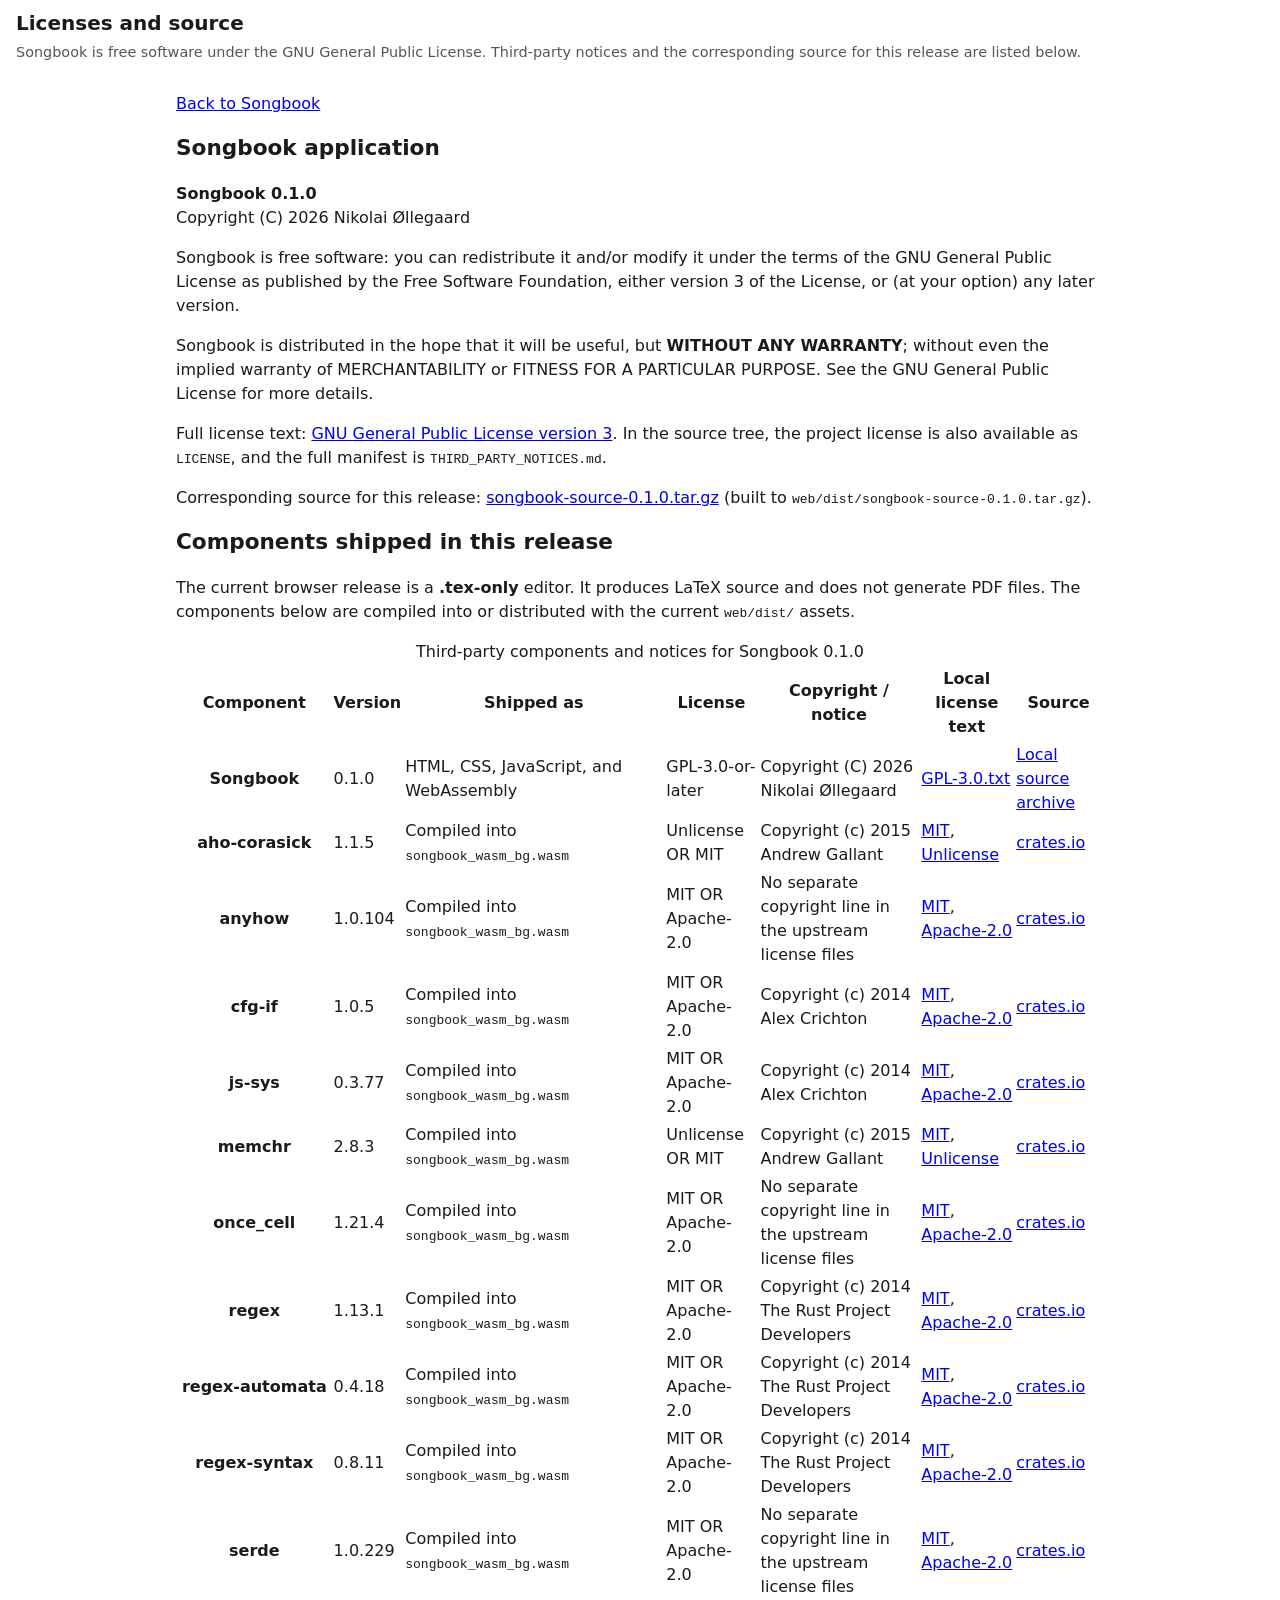
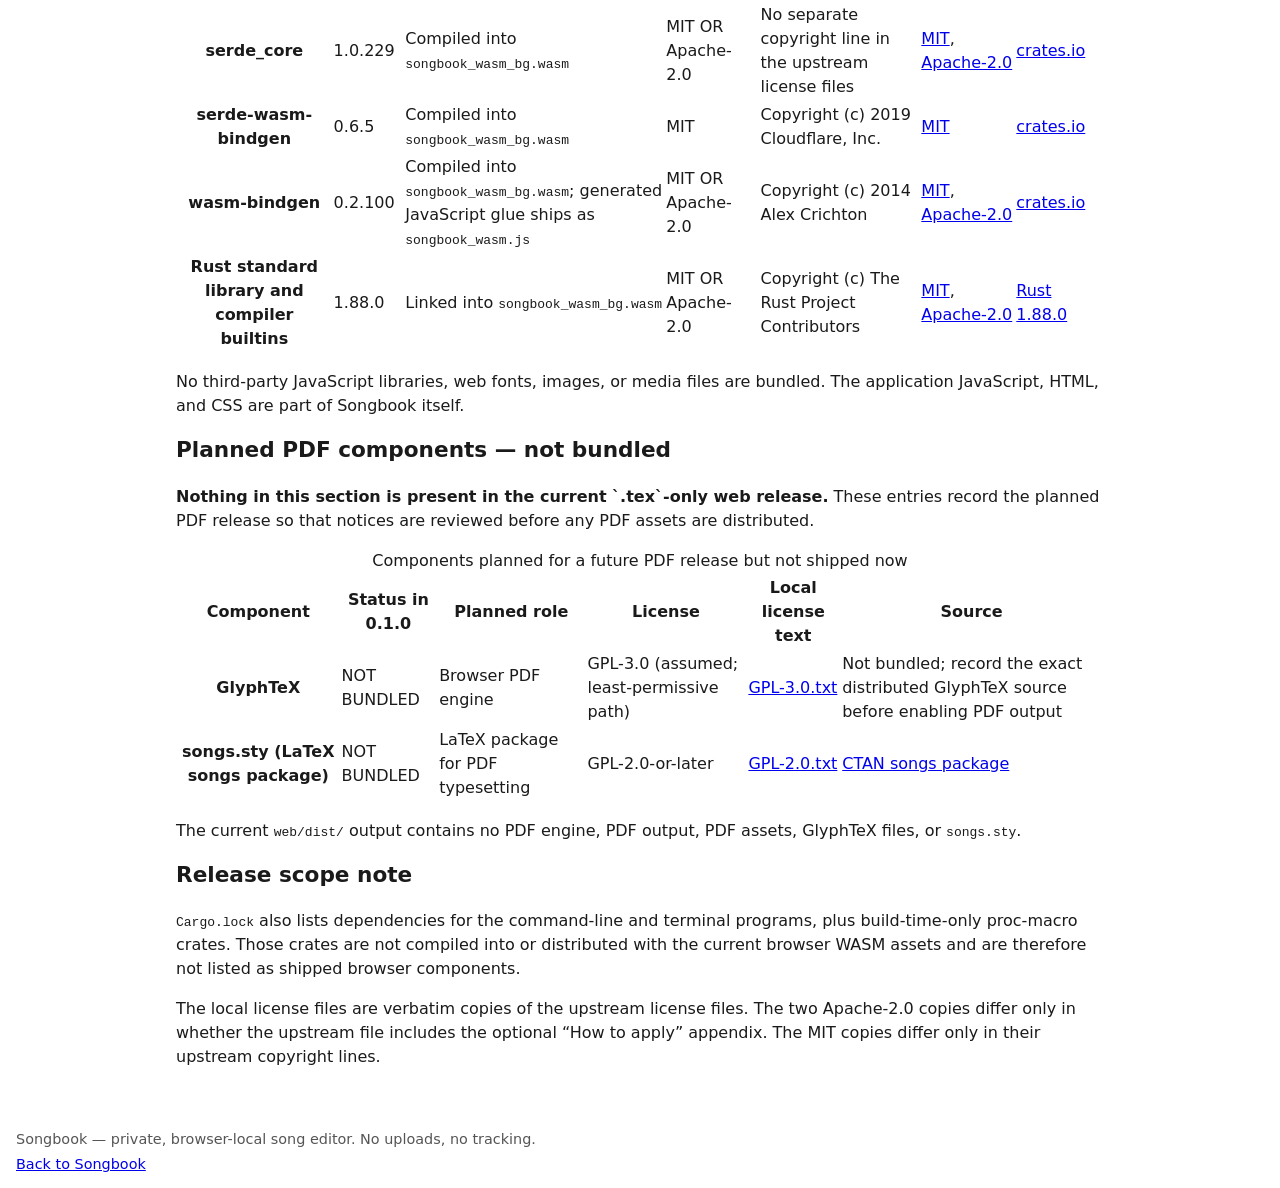
==== web/licenses.html @ e3462662 "legal: add GPL license and browser notices" ====
<!doctype html>
<html lang="en">
<head>
  <meta charset="utf-8">
  <meta name="viewport" content="width=device-width, initial-scale=1">
  <meta http-equiv="Content-Security-Policy"
        content="default-src 'none'; script-src 'self' 'wasm-unsafe-eval'; style-src 'self'; connect-src 'self'; img-src 'self' data:; font-src 'self'; base-uri 'none'; form-action 'none'; object-src 'none'; frame-src 'none'; require-trusted-types-for 'script'">
  <meta name="description" content="Licenses, third-party notices, and corresponding source for Songbook.">
  <link rel="icon" href="data:,">
  <title>Songbook — Licenses and source</title>
  <link rel="stylesheet" href="styles.css">
</head>
<body>
  <a class="skip-link" href="#main">Skip to main content</a>
  <header>
    <h1>Licenses and source</h1>
    <p class="privacy-note">Songbook is free software under the GNU General
      Public License. Third-party notices and the corresponding source for this
      release are listed below.</p>
  </header>
  <main id="main">
    <p><a href="index.html">Back to Songbook</a></p>

    <section aria-labelledby="app-license">
      <h2 id="app-license">Songbook application</h2>
      <p><strong>Songbook 0.1.0</strong><br>
        Copyright (C) 2026 Nikolai Øllegaard</p>
      <p>Songbook is free software: you can redistribute it and/or modify it
        under the terms of the GNU General Public License as published by the
        Free Software Foundation, either version 3 of the License, or (at your
        option) any later version.</p>
      <p>Songbook is distributed in the hope that it will be useful, but
        <strong>WITHOUT ANY WARRANTY</strong>; without even the implied warranty
        of MERCHANTABILITY or FITNESS FOR A PARTICULAR PURPOSE. See the GNU
        General Public License for more details.</p>
      <p>Full license text:
        <a href="licenses/GPL-3.0.txt">GNU General Public License version 3</a>.
        In the source tree, the project license is also available as
        <code>LICENSE</code>, and the full manifest is
        <code>THIRD_PARTY_NOTICES.md</code>.</p>
      <p>Corresponding source for this release:
        <a href="songbook-source-0.1.0.tar.gz">songbook-source-0.1.0.tar.gz</a>
        (built to <code>web/dist/songbook-source-0.1.0.tar.gz</code>).</p>
    </section>

    <section aria-labelledby="shipped-components">
      <h2 id="shipped-components">Components shipped in this release</h2>
      <p>The current browser release is a <strong>.tex-only</strong> editor. It
        produces LaTeX source and does not generate PDF files. The components
        below are compiled into or distributed with the current
        <code>web/dist/</code> assets.</p>
      <table>
        <caption>Third-party components and notices for Songbook 0.1.0</caption>
        <thead>
          <tr>
            <th scope="col">Component</th>
            <th scope="col">Version</th>
            <th scope="col">Shipped as</th>
            <th scope="col">License</th>
            <th scope="col">Copyright / notice</th>
            <th scope="col">Local license text</th>
            <th scope="col">Source</th>
          </tr>
        </thead>
        <tbody>
          <tr>
            <th scope="row">Songbook</th>
            <td>0.1.0</td>
            <td>HTML, CSS, JavaScript, and WebAssembly</td>
            <td>GPL-3.0-or-later</td>
            <td>Copyright (C) 2026 Nikolai Øllegaard</td>
            <td><a href="licenses/GPL-3.0.txt">GPL-3.0.txt</a></td>
            <td><a href="songbook-source-0.1.0.tar.gz">Local source archive</a></td>
          </tr>
          <tr>
            <th scope="row">aho-corasick</th>
            <td>1.1.5</td>
            <td>Compiled into <code>songbook_wasm_bg.wasm</code></td>
            <td>Unlicense OR MIT</td>
            <td>Copyright (c) 2015 Andrew Gallant</td>
            <td><a href="licenses/MIT-aho-corasick-memchr.txt">MIT</a>,
              <a href="licenses/Unlicense.txt">Unlicense</a></td>
            <td><a href="https://crates.io/crates/aho-corasick/1.1.5">crates.io</a></td>
          </tr>
          <tr>
            <th scope="row">anyhow</th>
            <td>1.0.104</td>
            <td>Compiled into <code>songbook_wasm_bg.wasm</code></td>
            <td>MIT OR Apache-2.0</td>
            <td>No separate copyright line in the upstream license files</td>
            <td><a href="licenses/MIT-anyhow-once_cell-serde.txt">MIT</a>,
              <a href="licenses/Apache-2.0-no-appendix.txt">Apache-2.0</a></td>
            <td><a href="https://crates.io/crates/anyhow/1.0.104">crates.io</a></td>
          </tr>
          <tr>
            <th scope="row">cfg-if</th>
            <td>1.0.5</td>
            <td>Compiled into <code>songbook_wasm_bg.wasm</code></td>
            <td>MIT OR Apache-2.0</td>
            <td>Copyright (c) 2014 Alex Crichton</td>
            <td><a href="licenses/MIT-cfg-if-js-sys-wasm-bindgen.txt">MIT</a>,
              <a href="licenses/Apache-2.0.txt">Apache-2.0</a></td>
            <td><a href="https://crates.io/crates/cfg-if/1.0.5">crates.io</a></td>
          </tr>
          <tr>
            <th scope="row">js-sys</th>
            <td>0.3.77</td>
            <td>Compiled into <code>songbook_wasm_bg.wasm</code></td>
            <td>MIT OR Apache-2.0</td>
            <td>Copyright (c) 2014 Alex Crichton</td>
            <td><a href="licenses/MIT-cfg-if-js-sys-wasm-bindgen.txt">MIT</a>,
              <a href="licenses/Apache-2.0.txt">Apache-2.0</a></td>
            <td><a href="https://crates.io/crates/js-sys/0.3.77">crates.io</a></td>
          </tr>
          <tr>
            <th scope="row">memchr</th>
            <td>2.8.3</td>
            <td>Compiled into <code>songbook_wasm_bg.wasm</code></td>
            <td>Unlicense OR MIT</td>
            <td>Copyright (c) 2015 Andrew Gallant</td>
            <td><a href="licenses/MIT-aho-corasick-memchr.txt">MIT</a>,
              <a href="licenses/Unlicense.txt">Unlicense</a></td>
            <td><a href="https://crates.io/crates/memchr/2.8.3">crates.io</a></td>
          </tr>
          <tr>
            <th scope="row">once_cell</th>
            <td>1.21.4</td>
            <td>Compiled into <code>songbook_wasm_bg.wasm</code></td>
            <td>MIT OR Apache-2.0</td>
            <td>No separate copyright line in the upstream license files</td>
            <td><a href="licenses/MIT-anyhow-once_cell-serde.txt">MIT</a>,
              <a href="licenses/Apache-2.0.txt">Apache-2.0</a></td>
            <td><a href="https://crates.io/crates/once_cell/1.21.4">crates.io</a></td>
          </tr>
          <tr>
            <th scope="row">regex</th>
            <td>1.13.1</td>
            <td>Compiled into <code>songbook_wasm_bg.wasm</code></td>
            <td>MIT OR Apache-2.0</td>
            <td>Copyright (c) 2014 The Rust Project Developers</td>
            <td><a href="licenses/MIT-regex.txt">MIT</a>,
              <a href="licenses/Apache-2.0.txt">Apache-2.0</a></td>
            <td><a href="https://crates.io/crates/regex/1.13.1">crates.io</a></td>
          </tr>
          <tr>
            <th scope="row">regex-automata</th>
            <td>0.4.18</td>
            <td>Compiled into <code>songbook_wasm_bg.wasm</code></td>
            <td>MIT OR Apache-2.0</td>
            <td>Copyright (c) 2014 The Rust Project Developers</td>
            <td><a href="licenses/MIT-regex.txt">MIT</a>,
              <a href="licenses/Apache-2.0.txt">Apache-2.0</a></td>
            <td><a href="https://crates.io/crates/regex-automata/0.4.18">crates.io</a></td>
          </tr>
          <tr>
            <th scope="row">regex-syntax</th>
            <td>0.8.11</td>
            <td>Compiled into <code>songbook_wasm_bg.wasm</code></td>
            <td>MIT OR Apache-2.0</td>
            <td>Copyright (c) 2014 The Rust Project Developers</td>
            <td><a href="licenses/MIT-regex.txt">MIT</a>,
              <a href="licenses/Apache-2.0.txt">Apache-2.0</a></td>
            <td><a href="https://crates.io/crates/regex-syntax/0.8.11">crates.io</a></td>
          </tr>
          <tr>
            <th scope="row">serde</th>
            <td>1.0.229</td>
            <td>Compiled into <code>songbook_wasm_bg.wasm</code></td>
            <td>MIT OR Apache-2.0</td>
            <td>No separate copyright line in the upstream license files</td>
            <td><a href="licenses/MIT-anyhow-once_cell-serde.txt">MIT</a>,
              <a href="licenses/Apache-2.0-no-appendix.txt">Apache-2.0</a></td>
            <td><a href="https://crates.io/crates/serde/1.0.229">crates.io</a></td>
          </tr>
          <tr>
            <th scope="row">serde_core</th>
            <td>1.0.229</td>
            <td>Compiled into <code>songbook_wasm_bg.wasm</code></td>
            <td>MIT OR Apache-2.0</td>
            <td>No separate copyright line in the upstream license files</td>
            <td><a href="licenses/MIT-anyhow-once_cell-serde.txt">MIT</a>,
              <a href="licenses/Apache-2.0-no-appendix.txt">Apache-2.0</a></td>
            <td><a href="https://crates.io/crates/serde_core/1.0.229">crates.io</a></td>
          </tr>
          <tr>
            <th scope="row">serde-wasm-bindgen</th>
            <td>0.6.5</td>
            <td>Compiled into <code>songbook_wasm_bg.wasm</code></td>
            <td>MIT</td>
            <td>Copyright (c) 2019 Cloudflare, Inc.</td>
            <td><a href="licenses/MIT-serde-wasm-bindgen.txt">MIT</a></td>
            <td><a href="https://crates.io/crates/serde-wasm-bindgen/0.6.5">crates.io</a></td>
          </tr>
          <tr>
            <th scope="row">wasm-bindgen</th>
            <td>0.2.100</td>
            <td>Compiled into <code>songbook_wasm_bg.wasm</code>; generated
              JavaScript glue ships as <code>songbook_wasm.js</code></td>
            <td>MIT OR Apache-2.0</td>
            <td>Copyright (c) 2014 Alex Crichton</td>
            <td><a href="licenses/MIT-cfg-if-js-sys-wasm-bindgen.txt">MIT</a>,
              <a href="licenses/Apache-2.0.txt">Apache-2.0</a></td>
            <td><a href="https://crates.io/crates/wasm-bindgen/0.2.100">crates.io</a></td>
          </tr>
          <tr>
            <th scope="row">Rust standard library and compiler builtins</th>
            <td>1.88.0</td>
            <td>Linked into <code>songbook_wasm_bg.wasm</code></td>
            <td>MIT OR Apache-2.0</td>
            <td>Copyright (c) The Rust Project Contributors</td>
            <td><a href="licenses/Rust-MIT.txt">MIT</a>,
              <a href="licenses/Rust-Apache-2.0.txt">Apache-2.0</a></td>
            <td><a href="https://github.com/rust-lang/rust/tree/1.88.0">Rust 1.88.0</a></td>
          </tr>
        </tbody>
      </table>
      <p>No third-party JavaScript libraries, web fonts, images, or media files
        are bundled. The application JavaScript, HTML, and CSS are part of
        Songbook itself.</p>
    </section>

    <section aria-labelledby="planned-components">
      <h2 id="planned-components">Planned PDF components — not bundled</h2>
      <p><strong>Nothing in this section is present in the current `.tex`-only
        web release.</strong> These entries record the planned PDF release so
        that notices are reviewed before any PDF assets are distributed.</p>
      <table>
        <caption>Components planned for a future PDF release but not shipped now</caption>
        <thead>
          <tr>
            <th scope="col">Component</th>
            <th scope="col">Status in 0.1.0</th>
            <th scope="col">Planned role</th>
            <th scope="col">License</th>
            <th scope="col">Local license text</th>
            <th scope="col">Source</th>
          </tr>
        </thead>
        <tbody>
          <tr>
            <th scope="row">GlyphTeX</th>
            <td>NOT BUNDLED</td>
            <td>Browser PDF engine</td>
            <td>GPL-3.0 (assumed; least-permissive path)</td>
            <td><a href="licenses/GPL-3.0.txt">GPL-3.0.txt</a></td>
            <td>Not bundled; record the exact distributed GlyphTeX source before
              enabling PDF output</td>
          </tr>
          <tr>
            <th scope="row">songs.sty (LaTeX songs package)</th>
            <td>NOT BUNDLED</td>
            <td>LaTeX package for PDF typesetting</td>
            <td>GPL-2.0-or-later</td>
            <td><a href="licenses/GPL-2.0.txt">GPL-2.0.txt</a></td>
            <td><a href="https://ctan.org/pkg/songs">CTAN songs package</a></td>
          </tr>
        </tbody>
      </table>
      <p>The current <code>web/dist/</code> output contains no PDF engine, PDF
        output, PDF assets, GlyphTeX files, or <code>songs.sty</code>.</p>
    </section>

    <section aria-labelledby="release-scope">
      <h2 id="release-scope">Release scope note</h2>
      <p><code>Cargo.lock</code> also lists dependencies for the command-line and
        terminal programs, plus build-time-only proc-macro crates. Those crates
        are not compiled into or distributed with the current browser WASM
        assets and are therefore not listed as shipped browser components.</p>
      <p>The local license files are verbatim copies of the upstream license
        files. The two Apache-2.0 copies differ only in whether the upstream
        file includes the optional “How to apply” appendix. The MIT copies
        differ only in their upstream copyright lines.</p>
    </section>
  </main>
  <footer>
    <p>Songbook — private, browser-local song editor. No uploads, no tracking.</p>
    <p><a href="index.html">Back to Songbook</a></p>
  </footer>
</body>
</html>
---- web/styles.css ----
:root {
  --bg: #ffffff;
  --fg: #1a1a1a;
  --muted: #555555;
  --accent: #0b5fff;
  --accent-contrast: #ffffff;
  --border: #6a6a6a;
  --focus: #b300b3;
  --pending-bg: #fff3d6;
  --flagged-bg: #ffe2e2;
  --edited-bg: #e8f0ff;
  --preamble-fg: #555555;
  --mono: ui-monospace, "Cascadia Mono", "Segoe UI Mono", "JetBrains Mono",
    Menlo, Consolas, "DejaVu Sans Mono", monospace;
  --sans: system-ui, "Segoe UI", Roboto, "Helvetica Neue", Arial, sans-serif;
}

@media (prefers-color-scheme: dark) {
  :root {
    --bg: #16181d;
    --fg: #ececec;
    --muted: #b0b0b0;
    --accent: #8ab4ff;
    --accent-contrast: #10131a;
    --border: #8a8a8a;
    --focus: #ffb000;
    --pending-bg: #3a3320;
    --flagged-bg: #402028;
    --edited-bg: #1d2b45;
    --preamble-fg: #b0b0b0;
  }
}

@media (prefers-reduced-motion: reduce) {
  * { scroll-behavior: auto !important; transition: none !important; }
}

* { box-sizing: border-box; }

html, body {
  margin: 0;
  padding: 0;
  background: var(--bg);
  color: var(--fg);
  font-family: var(--sans);
  line-height: 1.5;
}

header, footer {
  padding: 0.5rem 1rem;
}

h1 { font-size: 1.25rem; margin: 0; }
h2 { font-size: 1.35rem; margin-top: 0; }
h3 { font-size: 1rem; margin: 0.75rem 0 0.25rem; }

main {
  max-width: 60rem;
  margin: 0 auto;
  padding: 0 1rem 2rem;
}

.skip-link {
  position: absolute;
  left: -9999px;
  top: 0;
  background: var(--accent);
  color: var(--accent-contrast);
  padding: 0.5rem 1rem;
  z-index: 10;
}
.skip-link:focus { left: 0; }

.privacy-note, footer p {
  color: var(--muted);
  font-size: 0.9rem;
  margin: 0.25rem 0;
}

.screen[hidden] { display: none; }

button, .button-like {
  font: inherit;
  padding: 0.4rem 0.85rem;
  border: 2px solid var(--border);
  border-radius: 4px;
  background: var(--bg);
  color: var(--fg);
  cursor: pointer;
}

button.primary {
  background: var(--accent);
  color: var(--accent-contrast);
  border-color: var(--accent);
  font-weight: 600;
}

button:focus-visible, [role="button"]:focus-visible, a:focus-visible,
input:focus-visible, [tabindex]:focus-visible {
  outline: 3px solid var(--focus);
  outline-offset: 2px;
}

.actions {
  display: flex;
  flex-wrap: wrap;
  gap: 0.5rem;
  margin: 0.75rem 0;
  align-items: center;
}

#drop-zone {
  border: 3px dashed var(--border);
  border-radius: 8px;
  padding: 2.5rem 1rem;
  text-align: center;
  margin: 1rem 0;
}
#drop-zone.dragover {
  border-color: var(--accent);
  background: var(--edited-bg);
}

.file-label input[type="file"] {
  position: absolute;
  width: 1px; height: 1px;
  overflow: hidden;
  clip: rect(0 0 0 0);
  white-space: nowrap;
}
.file-label input[type="file"]:focus-visible + .button-like {
  outline: 3px solid var(--focus);
  outline-offset: 2px;
}

.metadata-field {
  display: flex;
  flex-wrap: wrap;
  align-items: baseline;
  gap: 0.25rem 0.75rem;
  margin: 0.5rem 0;
}
.metadata-field label {
  font-weight: 600;
  min-width: 6rem;
}
.metadata-field input {
  font: inherit;
  flex: 1 1 14rem;
  padding: 0.35rem 0.5rem;
  border: 2px solid var(--border);
  border-radius: 4px;
  background: var(--bg);
  color: var(--fg);
}
.hint {
  color: var(--muted);
  font-size: 0.85rem;
}

.status-bar {
  font-family: var(--mono);
  border: 2px solid var(--border);
  border-radius: 4px;
  padding: 0.4rem 0.6rem;
  margin: 0.5rem 0 1rem;
}

#triage-list {
  margin: 0;
  padding: 0;
  list-style: none;
  max-height: 24rem;
  overflow-y: auto;
  border: 2px solid var(--border);
  border-radius: 4px;
  font-family: var(--mono);
  font-size: var(--line-size, 0.95rem);
}

.triage-line {
  display: flex;
  flex-wrap: wrap;
  gap: 0.35rem;
  align-items: baseline;
  padding: 0.15rem 0.5rem;
  border-bottom: 1px solid var(--border);
  overflow-wrap: anywhere;
}
.triage-line:last-child { border-bottom: none; }

.triage-line.current {
  background: var(--edited-bg);
  box-shadow: inset 3px 0 0 var(--accent);
}

.line-marker {
  min-width: 1.4em;
  text-align: center;
  font-weight: 700;
}
.line-number {
  color: var(--muted);
  min-width: 3em;
  text-align: right;
}
.line-kind {
  font-family: var(--sans);
  font-size: 0.78rem;
  color: var(--muted);
  min-width: 7em;
}
.line-text {
  white-space: pre-wrap;
  flex: 1 1 20rem;
}
.triage-line.preamble .line-text { color: var(--preamble-fg); }
.triage-line.pending { background: var(--pending-bg); }
.triage-line.flagged { background: var(--flagged-bg); }
.triage-line.edited .line-text { font-weight: 700; }

.line-select {
  font: inherit;
  border: none;
  background: transparent;
  color: inherit;
  padding: 0;
  text-align: left;
  cursor: pointer;
  flex: 1 1 24rem;
  display: flex;
  flex-wrap: wrap;
  gap: 0.35rem;
  align-items: baseline;
}

.line-edit-input {
  font-family: var(--mono);
  font-size: var(--line-size, 0.95rem);
  flex: 1 1 20rem;
  padding: 0.1rem 0.3rem;
  border: 2px solid var(--accent);
  border-radius: 3px;
  background: var(--bg);
  color: var(--fg);
}

#preview-content {
  border: 2px solid var(--border);
  border-radius: 4px;
  max-height: 28rem;
  overflow-y: auto;
  padding: 0.75rem;
  font-family: var(--mono);
  font-size: var(--line-size, 0.95rem);
}
#preview-content .row-header { font-weight: 700; text-decoration: underline; }
#preview-content .row-meta { color: var(--muted); }
#preview-content .row-section { font-weight: 700; }
#preview-content .row-chord { color: var(--accent); font-weight: 600; }
#preview-content .row-note { font-style: italic; color: var(--muted); }

.error {
  color: #b00020;
  font-weight: 600;
}
@media (prefers-color-scheme: dark) {
  .error { color: #ff8a8a; }
}

.visually-hidden {
  position: absolute;
  width: 1px; height: 1px;
  margin: -1px; padding: 0;
  overflow: hidden;
  clip: rect(0 0 0 0);
  white-space: nowrap;
  border: 0;
}
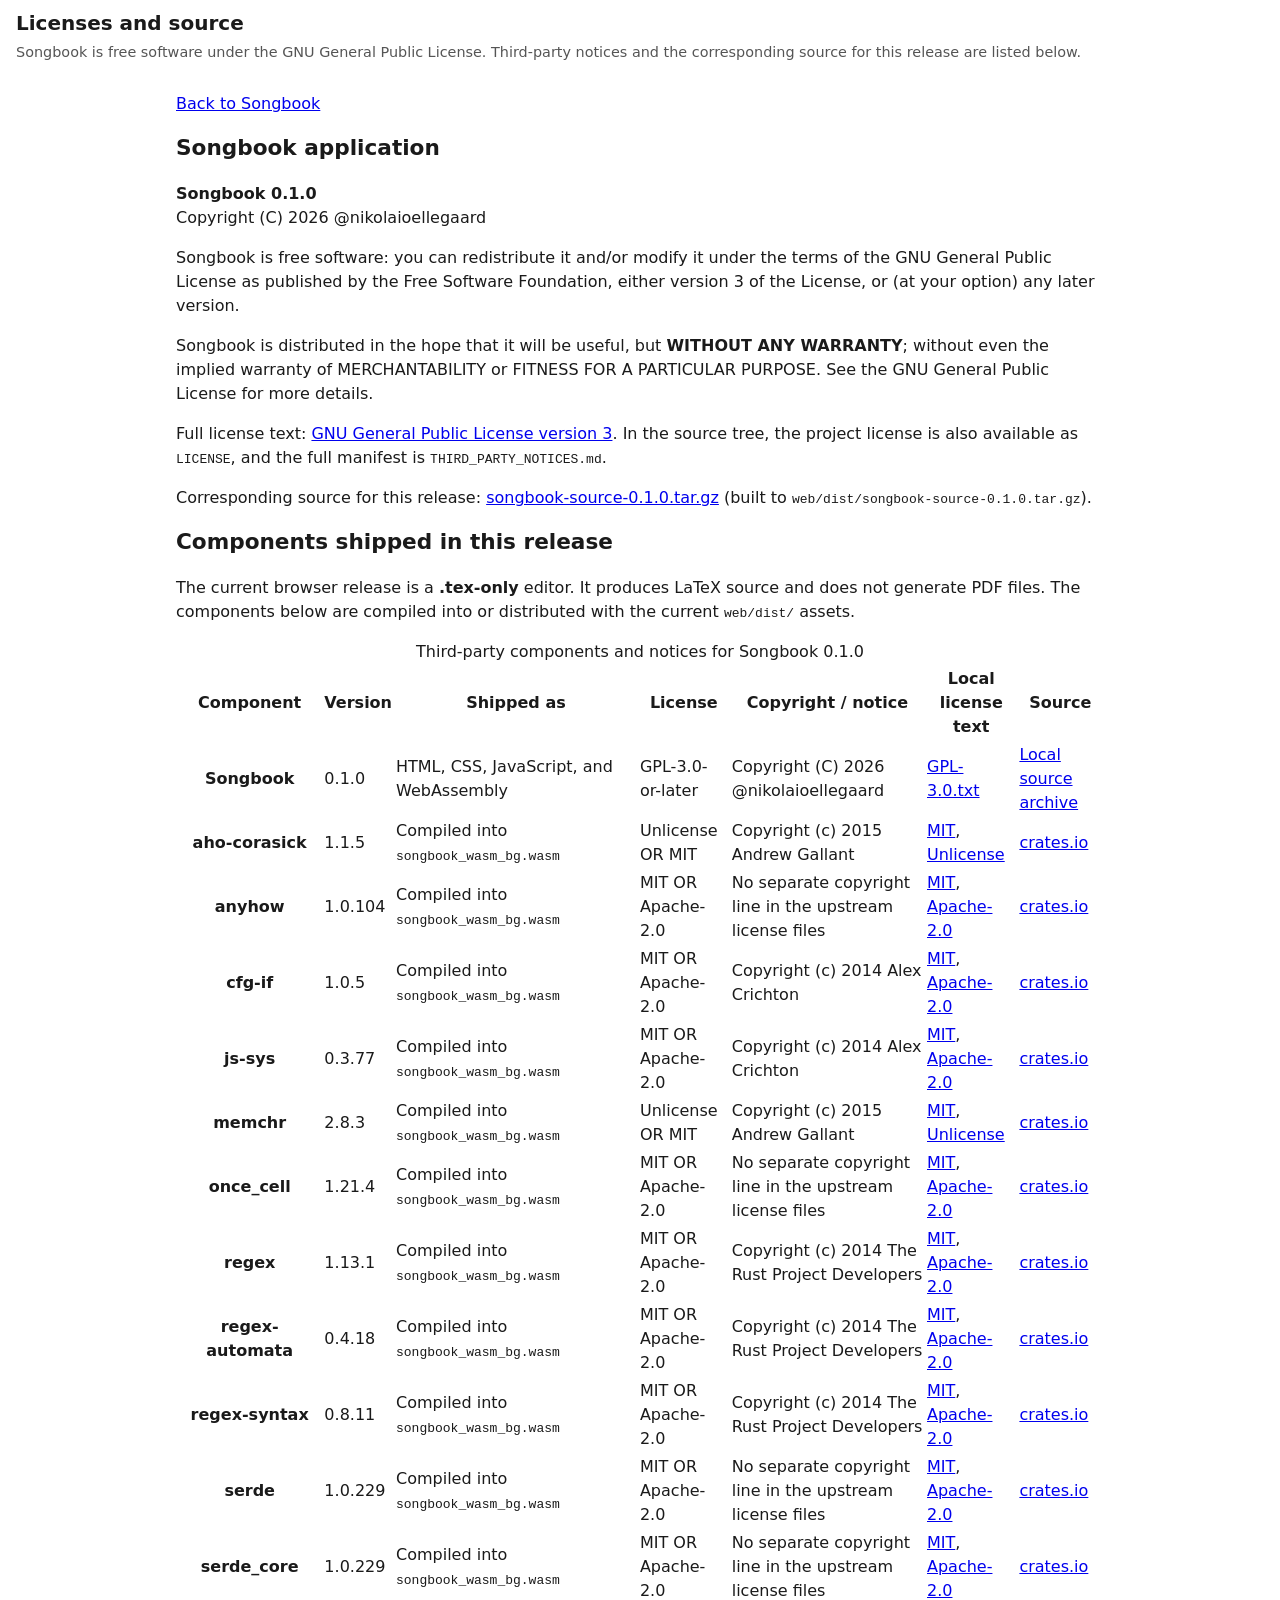
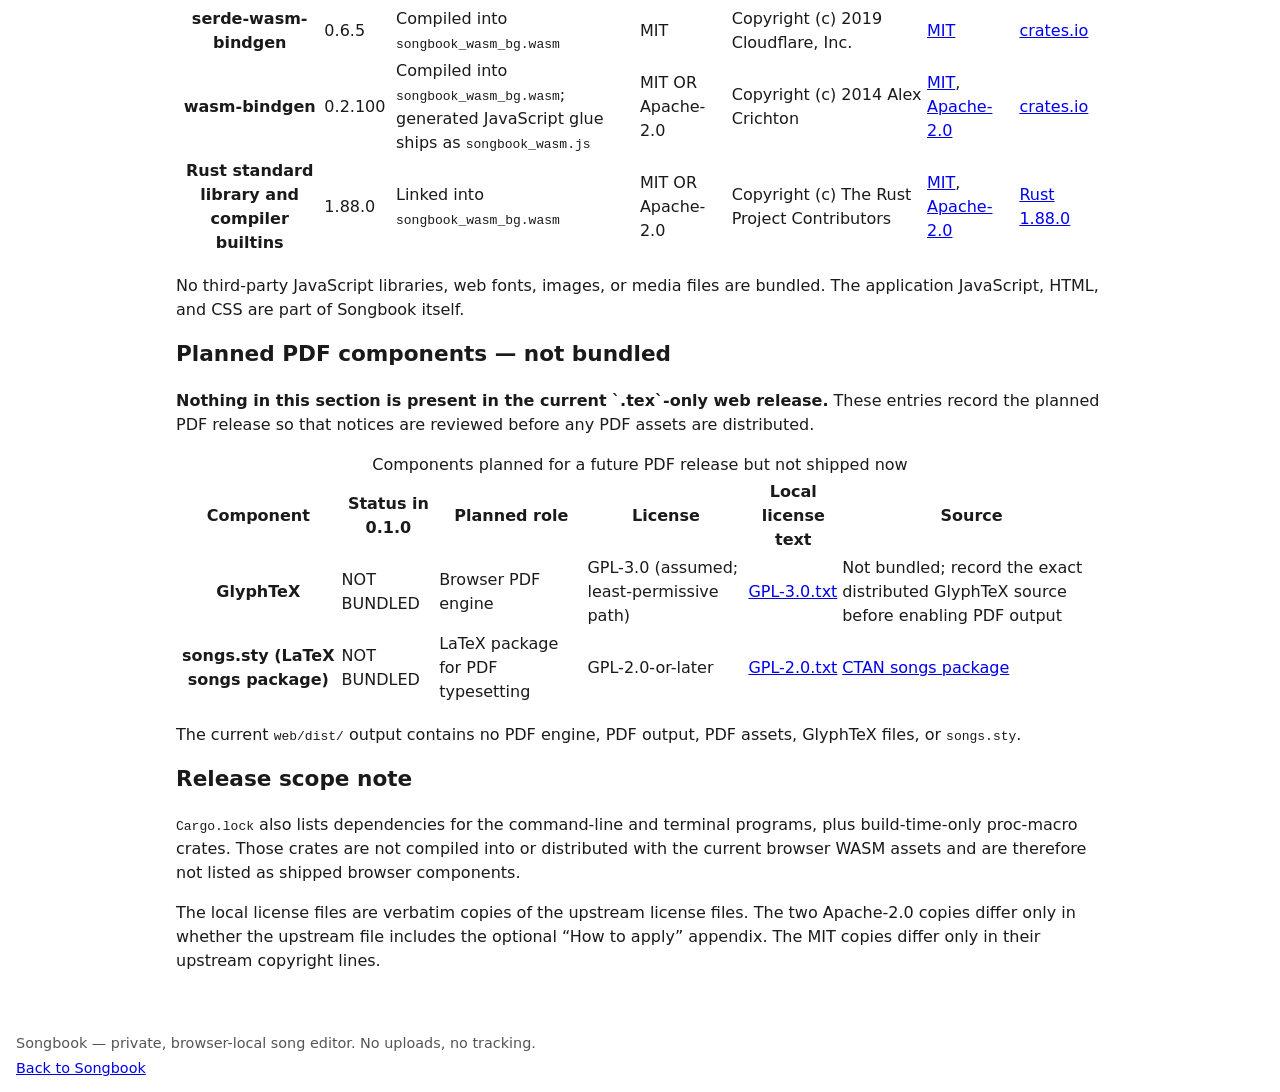
==== commit 3d2aab97: "build(web): publish license and source assets" ====
--- a/web/licenses.html
+++ b/web/licenses.html
@@ -24,7 +24,7 @@
     <section aria-labelledby="app-license">
       <h2 id="app-license">Songbook application</h2>
       <p><strong>Songbook 0.1.0</strong><br>
-        Copyright (C) 2026 Nikolai Øllegaard</p>
+        Copyright (C) 2026 @nikolaioellegaard</p>
       <p>Songbook is free software: you can redistribute it and/or modify it
         under the terms of the GNU General Public License as published by the
         Free Software Foundation, either version 3 of the License, or (at your
@@ -68,7 +68,7 @@
             <td>0.1.0</td>
             <td>HTML, CSS, JavaScript, and WebAssembly</td>
             <td>GPL-3.0-or-later</td>
-            <td>Copyright (C) 2026 Nikolai Øllegaard</td>
+            <td>Copyright (C) 2026 @nikolaioellegaard</td>
             <td><a href="licenses/GPL-3.0.txt">GPL-3.0.txt</a></td>
             <td><a href="songbook-source-0.1.0.tar.gz">Local source archive</a></td>
           </tr>
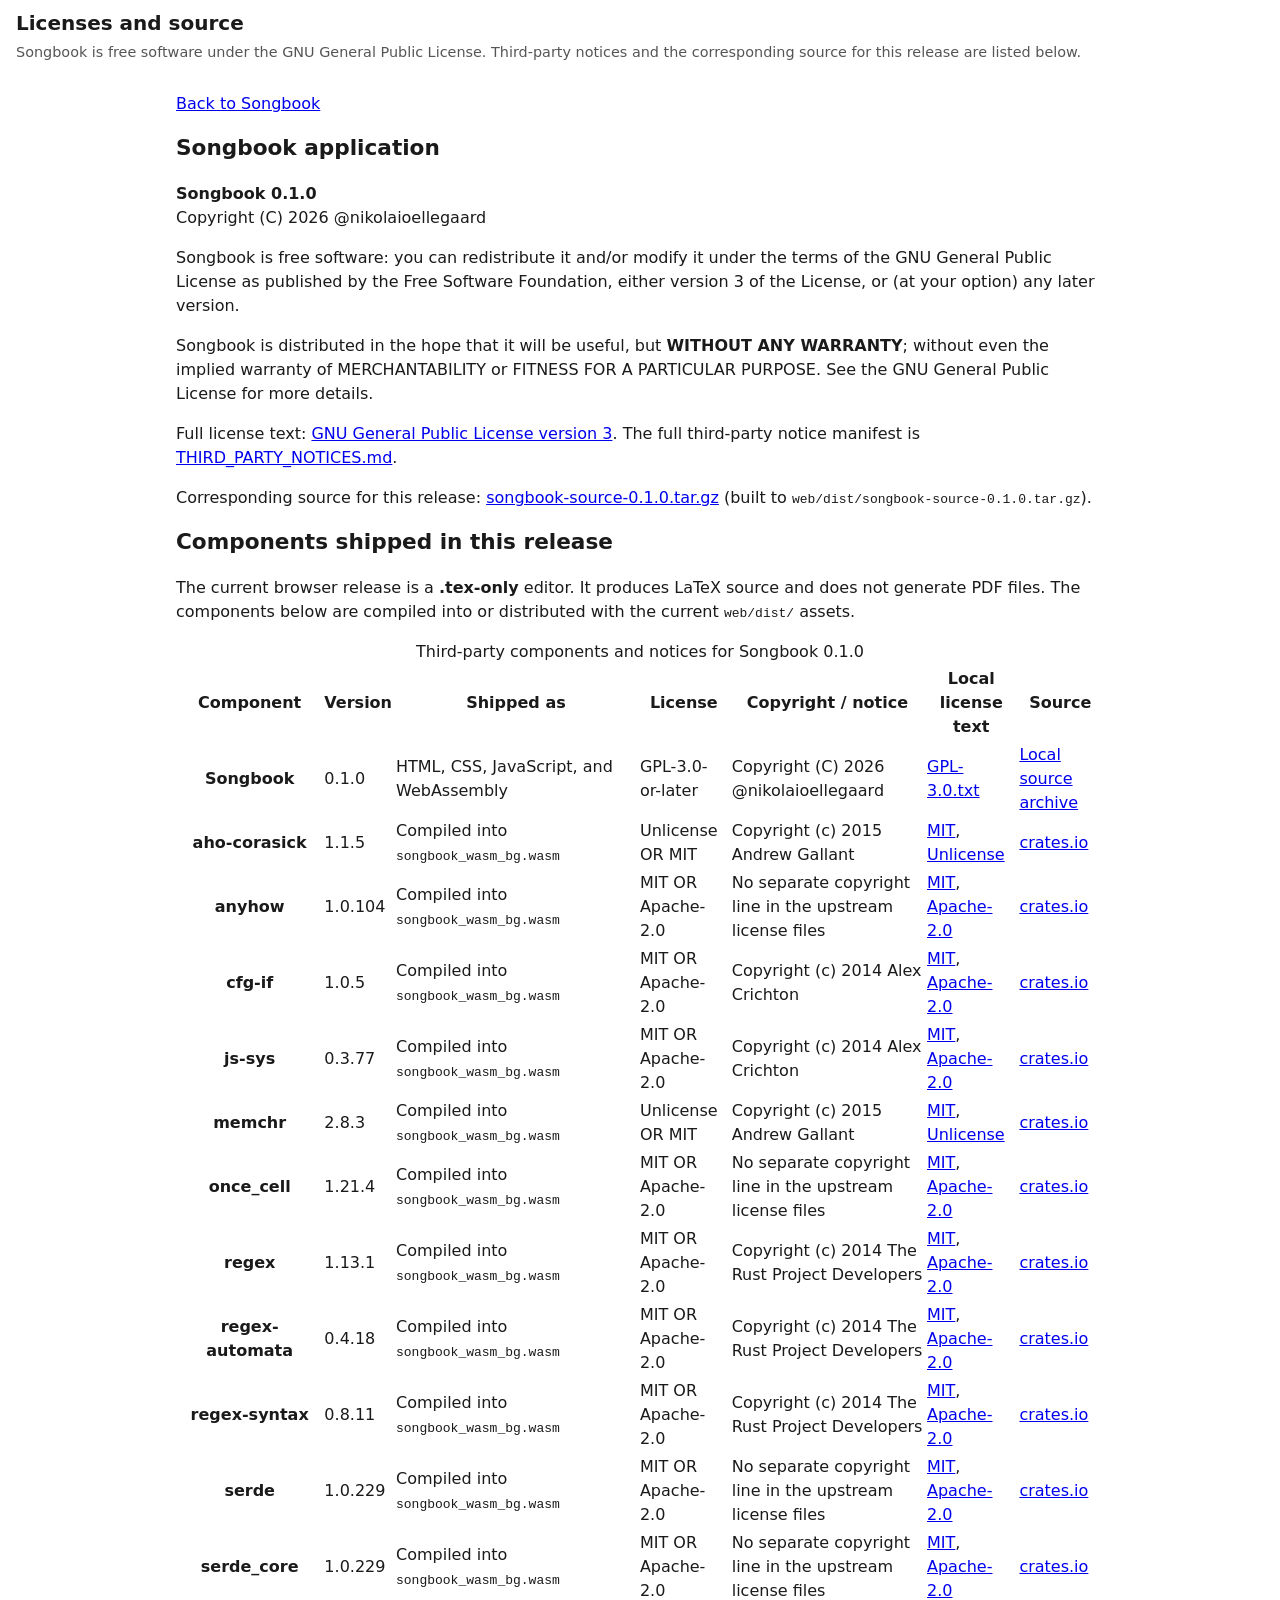
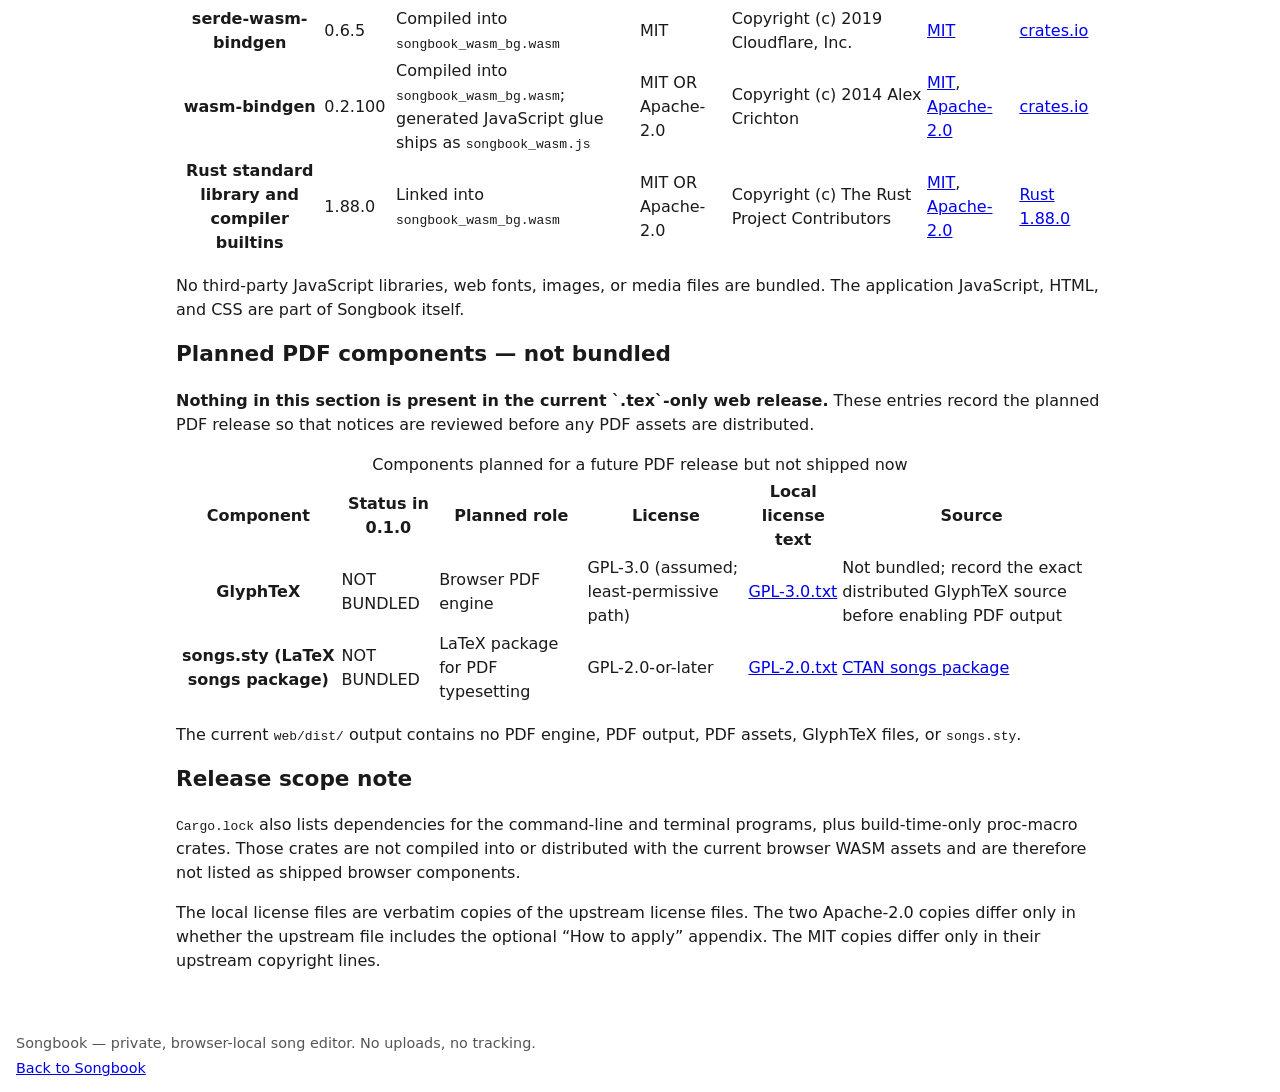
==== commit 4f33fba2: "fix(legal): expose third-party notices in web build" ====
--- a/web/licenses.html
+++ b/web/licenses.html
@@ -35,9 +35,8 @@
         General Public License for more details.</p>
       <p>Full license text:
         <a href="licenses/GPL-3.0.txt">GNU General Public License version 3</a>.
-        In the source tree, the project license is also available as
-        <code>LICENSE</code>, and the full manifest is
-        <code>THIRD_PARTY_NOTICES.md</code>.</p>
+        The full third-party notice manifest is
+        <a href="THIRD_PARTY_NOTICES.md">THIRD_PARTY_NOTICES.md</a>.</p>
       <p>Corresponding source for this release:
         <a href="songbook-source-0.1.0.tar.gz">songbook-source-0.1.0.tar.gz</a>
         (built to <code>web/dist/songbook-source-0.1.0.tar.gz</code>).</p>
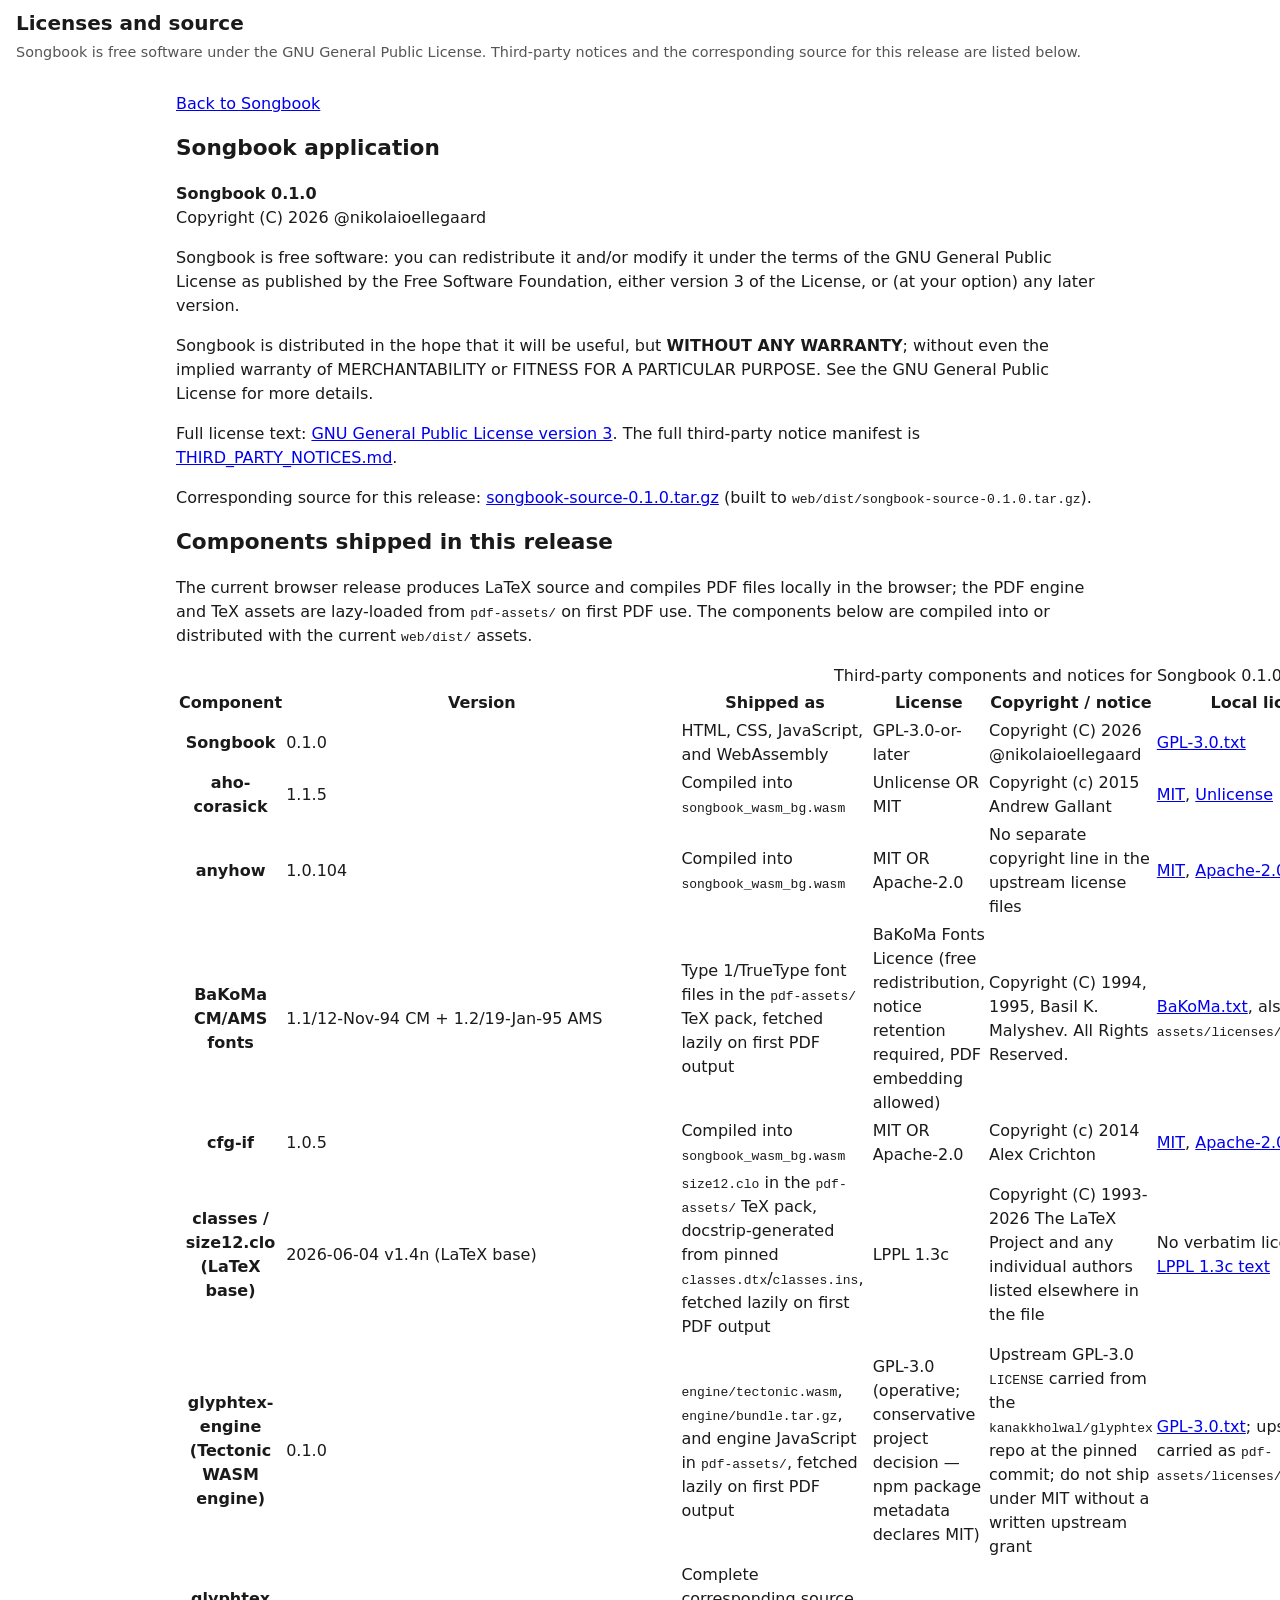
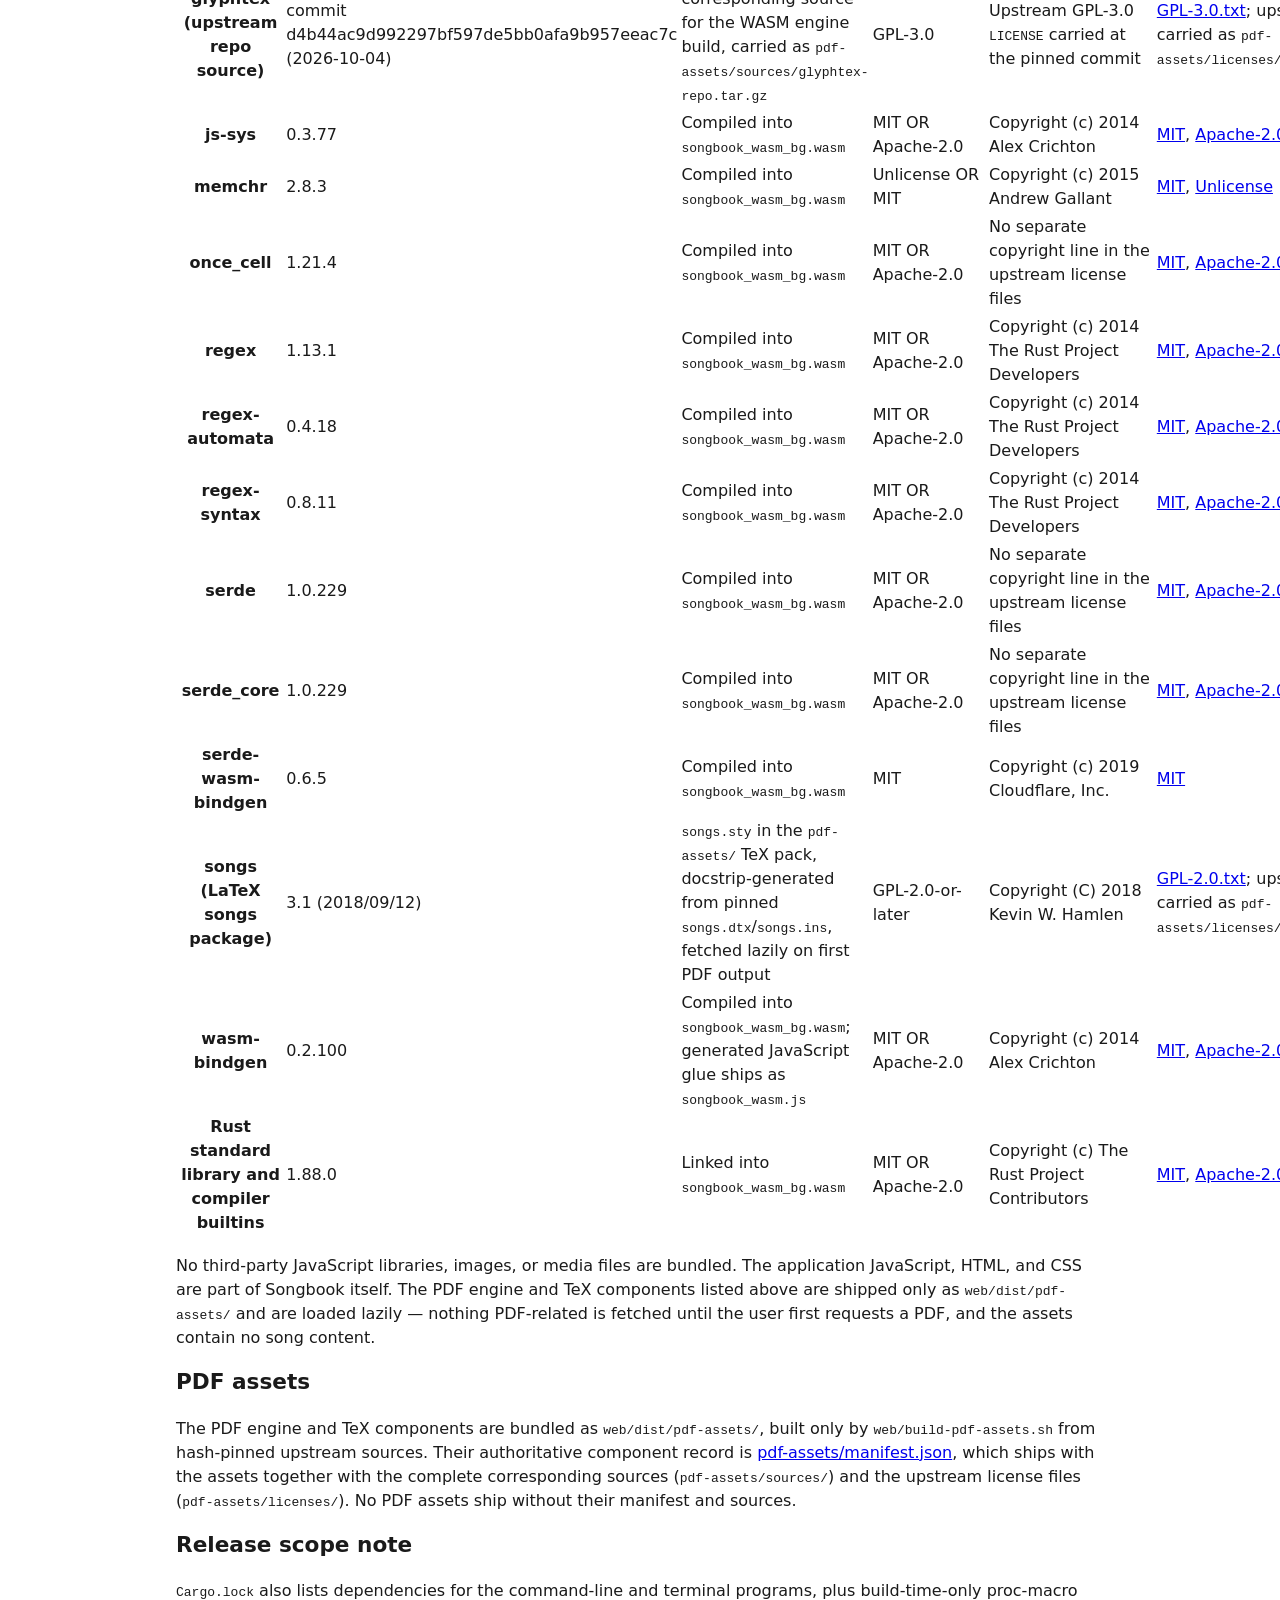
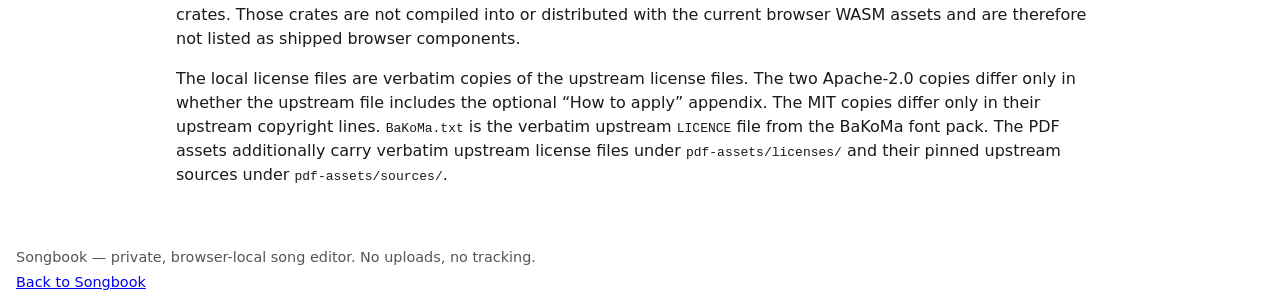
==== commit bc191b39: "legal: notice bundled PDF components and carry BaKoMa licence" ====
--- a/web/licenses.html
+++ b/web/licenses.html
@@ -44,9 +44,10 @@
 
     <section aria-labelledby="shipped-components">
       <h2 id="shipped-components">Components shipped in this release</h2>
-      <p>The current browser release is a <strong>.tex-only</strong> editor. It
-        produces LaTeX source and does not generate PDF files. The components
-        below are compiled into or distributed with the current
+      <p>The current browser release produces LaTeX source and compiles PDF
+        files locally in the browser; the PDF engine and TeX assets are
+        lazy-loaded from <code>pdf-assets/</code> on first PDF use. The
+        components below are compiled into or distributed with the current
         <code>web/dist/</code> assets.</p>
       <table>
         <caption>Third-party components and notices for Songbook 0.1.0</caption>
@@ -92,6 +93,15 @@
             <td><a href="https://crates.io/crates/anyhow/1.0.104">crates.io</a></td>
           </tr>
           <tr>
+            <th scope="row">BaKoMa CM/AMS fonts</th>
+            <td>1.1/12-Nov-94 CM + 1.2/19-Jan-95 AMS</td>
+            <td>Type 1/TrueType font files in the <code>pdf-assets/</code> TeX pack, fetched lazily on first PDF output</td>
+            <td>BaKoMa Fonts Licence (free redistribution, notice retention required, PDF embedding allowed)</td>
+            <td>Copyright (C) 1994, 1995, Basil K. Malyshev. All Rights Reserved.</td>
+            <td><a href="licenses/BaKoMa.txt">BaKoMa.txt</a>, also carried as <code>pdf-assets/licenses/LICENSE.bakoma.txt</code></td>
+            <td><a href="https://mirrors.ctan.org/fonts/cm/ps-type1/bakoma.zip">CTAN bakoma.zip</a> (sha256 <code>6fb67f2fdaf5846fe81734d04d69096b847d2b41ca6da7923a9a73437e588734</code>); pinned sources and the build manifest ship with the assets (<a href="pdf-assets/manifest.json">pdf-assets/manifest.json</a>, <code>pdf-assets/sources/</code>)</td>
+          </tr>
+          <tr>
             <th scope="row">cfg-if</th>
             <td>1.0.5</td>
             <td>Compiled into <code>songbook_wasm_bg.wasm</code></td>
@@ -100,6 +110,33 @@
             <td><a href="licenses/MIT-cfg-if-js-sys-wasm-bindgen.txt">MIT</a>,
               <a href="licenses/Apache-2.0.txt">Apache-2.0</a></td>
             <td><a href="https://crates.io/crates/cfg-if/1.0.5">crates.io</a></td>
+          </tr>
+          <tr>
+            <th scope="row">classes / size12.clo (LaTeX base)</th>
+            <td>2026-06-04 v1.4n (LaTeX base)</td>
+            <td><code>size12.clo</code> in the <code>pdf-assets/</code> TeX pack, docstrip-generated from pinned <code>classes.dtx</code>/<code>classes.ins</code>, fetched lazily on first PDF output</td>
+            <td>LPPL 1.3c</td>
+            <td>Copyright (C) 1993-2026 The LaTeX Project and any individual authors listed elsewhere in the file</td>
+            <td>No verbatim license file carried; <a href="https://www.latex-project.org/lppl/lppl-1-3c.txt">LPPL 1.3c text</a></td>
+            <td><a href="https://mirrors.ctan.org/macros/latex/base/classes.dtx">CTAN classes.dtx</a> (sha256 <code>7d2add3d0c5f4deff4aaae06e61c0332aef89b19e56be26c105cb8bc34189a41</code>); docstrip sources (<code>classes.dtx</code>, <code>classes.ins</code>) are carried in <code>pdf-assets/sources/</code> (see <a href="pdf-assets/manifest.json">pdf-assets/manifest.json</a>)</td>
+          </tr>
+          <tr>
+            <th scope="row">glyphtex-engine (Tectonic WASM engine)</th>
+            <td>0.1.0</td>
+            <td><code>engine/tectonic.wasm</code>, <code>engine/bundle.tar.gz</code>, and engine JavaScript in <code>pdf-assets/</code>, fetched lazily on first PDF output</td>
+            <td>GPL-3.0 (operative; conservative project decision — npm package metadata declares MIT)</td>
+            <td>Upstream GPL-3.0 <code>LICENSE</code> carried from the <code>kanakkholwal/glyphtex</code> repo at the pinned commit; do not ship under MIT without a written upstream grant</td>
+            <td><a href="licenses/GPL-3.0.txt">GPL-3.0.txt</a>; upstream copy carried as <code>pdf-assets/licenses/LICENSE.glyphtex</code></td>
+            <td><a href="https://registry.npmjs.org/glyphtex-engine/-/glyphtex-engine-0.1.0.tgz">npm glyphtex-engine 0.1.0</a> (sha256 <code>66498cff5d1c9338f07624630837def8344bf7570e37599d3c7b1a1f9fdae55a</code>); complete corresponding source carried in <code>pdf-assets/sources/</code> (see <a href="pdf-assets/manifest.json">pdf-assets/manifest.json</a>)</td>
+          </tr>
+          <tr>
+            <th scope="row">glyphtex (upstream repo source)</th>
+            <td>commit d4b44ac9d992297bf597de5bb0afa9b957eeac7c (2026-10-04)</td>
+            <td>Complete corresponding source for the WASM engine build, carried as <code>pdf-assets/sources/glyphtex-repo.tar.gz</code></td>
+            <td>GPL-3.0</td>
+            <td>Upstream GPL-3.0 <code>LICENSE</code> carried at the pinned commit</td>
+            <td><a href="licenses/GPL-3.0.txt">GPL-3.0.txt</a>; upstream copy carried as <code>pdf-assets/licenses/LICENSE.glyphtex</code></td>
+            <td><a href="https://github.com/kanakkholwal/glyphtex/archive/d4b44ac9d992297bf597de5bb0afa9b957eeac7c.tar.gz">GitHub archive tarball</a> (sha256 <code>db12bec7ee7531e9c52dd3a7f2f6b0718b1dbd6fa42363ef59d9386d71bed687</code>); see <a href="pdf-assets/manifest.json">pdf-assets/manifest.json</a></td>
           </tr>
           <tr>
             <th scope="row">js-sys</th>
@@ -191,6 +228,15 @@
             <td><a href="https://crates.io/crates/serde-wasm-bindgen/0.6.5">crates.io</a></td>
           </tr>
           <tr>
+            <th scope="row">songs (LaTeX songs package)</th>
+            <td>3.1 (2018/09/12)</td>
+            <td><code>songs.sty</code> in the <code>pdf-assets/</code> TeX pack, docstrip-generated from pinned <code>songs.dtx</code>/<code>songs.ins</code>, fetched lazily on first PDF output</td>
+            <td>GPL-2.0-or-later</td>
+            <td>Copyright (C) 2018 Kevin W. Hamlen</td>
+            <td><a href="licenses/GPL-2.0.txt">GPL-2.0.txt</a>; upstream copy carried as <code>pdf-assets/licenses/LICENSE.songs.txt</code></td>
+            <td><a href="https://mirrors.ctan.org/macros/latex/contrib/songs.zip">CTAN songs.zip</a> (sha256 <code>9449fc00c63df3af5e4bf01a7c54badced85d7286c86e8a9ee90b5c51b2d1c77</code>); docstrip sources are carried in <code>pdf-assets/sources/</code> (see <a href="pdf-assets/manifest.json">pdf-assets/manifest.json</a>)</td>
+          </tr>
+          <tr>
             <th scope="row">wasm-bindgen</th>
             <td>0.2.100</td>
             <td>Compiled into <code>songbook_wasm_bg.wasm</code>; generated
@@ -213,50 +259,25 @@
           </tr>
         </tbody>
       </table>
-      <p>No third-party JavaScript libraries, web fonts, images, or media files
-        are bundled. The application JavaScript, HTML, and CSS are part of
-        Songbook itself.</p>
+      <p>No third-party JavaScript libraries, images, or media files are
+        bundled. The application JavaScript, HTML, and CSS are part of
+        Songbook itself. The PDF engine and TeX components listed above are
+        shipped only as <code>web/dist/pdf-assets/</code> and are loaded
+        lazily — nothing PDF-related is fetched until the user first requests
+        a PDF, and the assets contain no song content.</p>
     </section>
 
-    <section aria-labelledby="planned-components">
-      <h2 id="planned-components">Planned PDF components — not bundled</h2>
-      <p><strong>Nothing in this section is present in the current `.tex`-only
-        web release.</strong> These entries record the planned PDF release so
-        that notices are reviewed before any PDF assets are distributed.</p>
-      <table>
-        <caption>Components planned for a future PDF release but not shipped now</caption>
-        <thead>
-          <tr>
-            <th scope="col">Component</th>
-            <th scope="col">Status in 0.1.0</th>
-            <th scope="col">Planned role</th>
-            <th scope="col">License</th>
-            <th scope="col">Local license text</th>
-            <th scope="col">Source</th>
-          </tr>
-        </thead>
-        <tbody>
-          <tr>
-            <th scope="row">GlyphTeX</th>
-            <td>NOT BUNDLED</td>
-            <td>Browser PDF engine</td>
-            <td>GPL-3.0 (assumed; least-permissive path)</td>
-            <td><a href="licenses/GPL-3.0.txt">GPL-3.0.txt</a></td>
-            <td>Not bundled; record the exact distributed GlyphTeX source before
-              enabling PDF output</td>
-          </tr>
-          <tr>
-            <th scope="row">songs.sty (LaTeX songs package)</th>
-            <td>NOT BUNDLED</td>
-            <td>LaTeX package for PDF typesetting</td>
-            <td>GPL-2.0-or-later</td>
-            <td><a href="licenses/GPL-2.0.txt">GPL-2.0.txt</a></td>
-            <td><a href="https://ctan.org/pkg/songs">CTAN songs package</a></td>
-          </tr>
-        </tbody>
-      </table>
-      <p>The current <code>web/dist/</code> output contains no PDF engine, PDF
-        output, PDF assets, GlyphTeX files, or <code>songs.sty</code>.</p>
+    <section aria-labelledby="pdf-assets">
+      <h2 id="pdf-assets">PDF assets</h2>
+      <p>The PDF engine and TeX components are bundled as
+        <code>web/dist/pdf-assets/</code>, built only by
+        <code>web/build-pdf-assets.sh</code> from hash-pinned upstream sources.
+        Their authoritative component record is
+        <a href="pdf-assets/manifest.json">pdf-assets/manifest.json</a>, which
+        ships with the assets together with the complete corresponding sources
+        (<code>pdf-assets/sources/</code>) and the upstream license files
+        (<code>pdf-assets/licenses/</code>). No PDF assets ship without their
+        manifest and sources.</p>
     </section>
 
     <section aria-labelledby="release-scope">
@@ -268,7 +289,11 @@
       <p>The local license files are verbatim copies of the upstream license
         files. The two Apache-2.0 copies differ only in whether the upstream
         file includes the optional “How to apply” appendix. The MIT copies
-        differ only in their upstream copyright lines.</p>
+        differ only in their upstream copyright lines. <code>BaKoMa.txt</code>
+        is the verbatim upstream <code>LICENCE</code> file from the BaKoMa
+        font pack. The PDF assets additionally carry verbatim upstream license
+        files under <code>pdf-assets/licenses/</code> and their pinned upstream
+        sources under <code>pdf-assets/sources/</code>.</p>
     </section>
   </main>
   <footer>
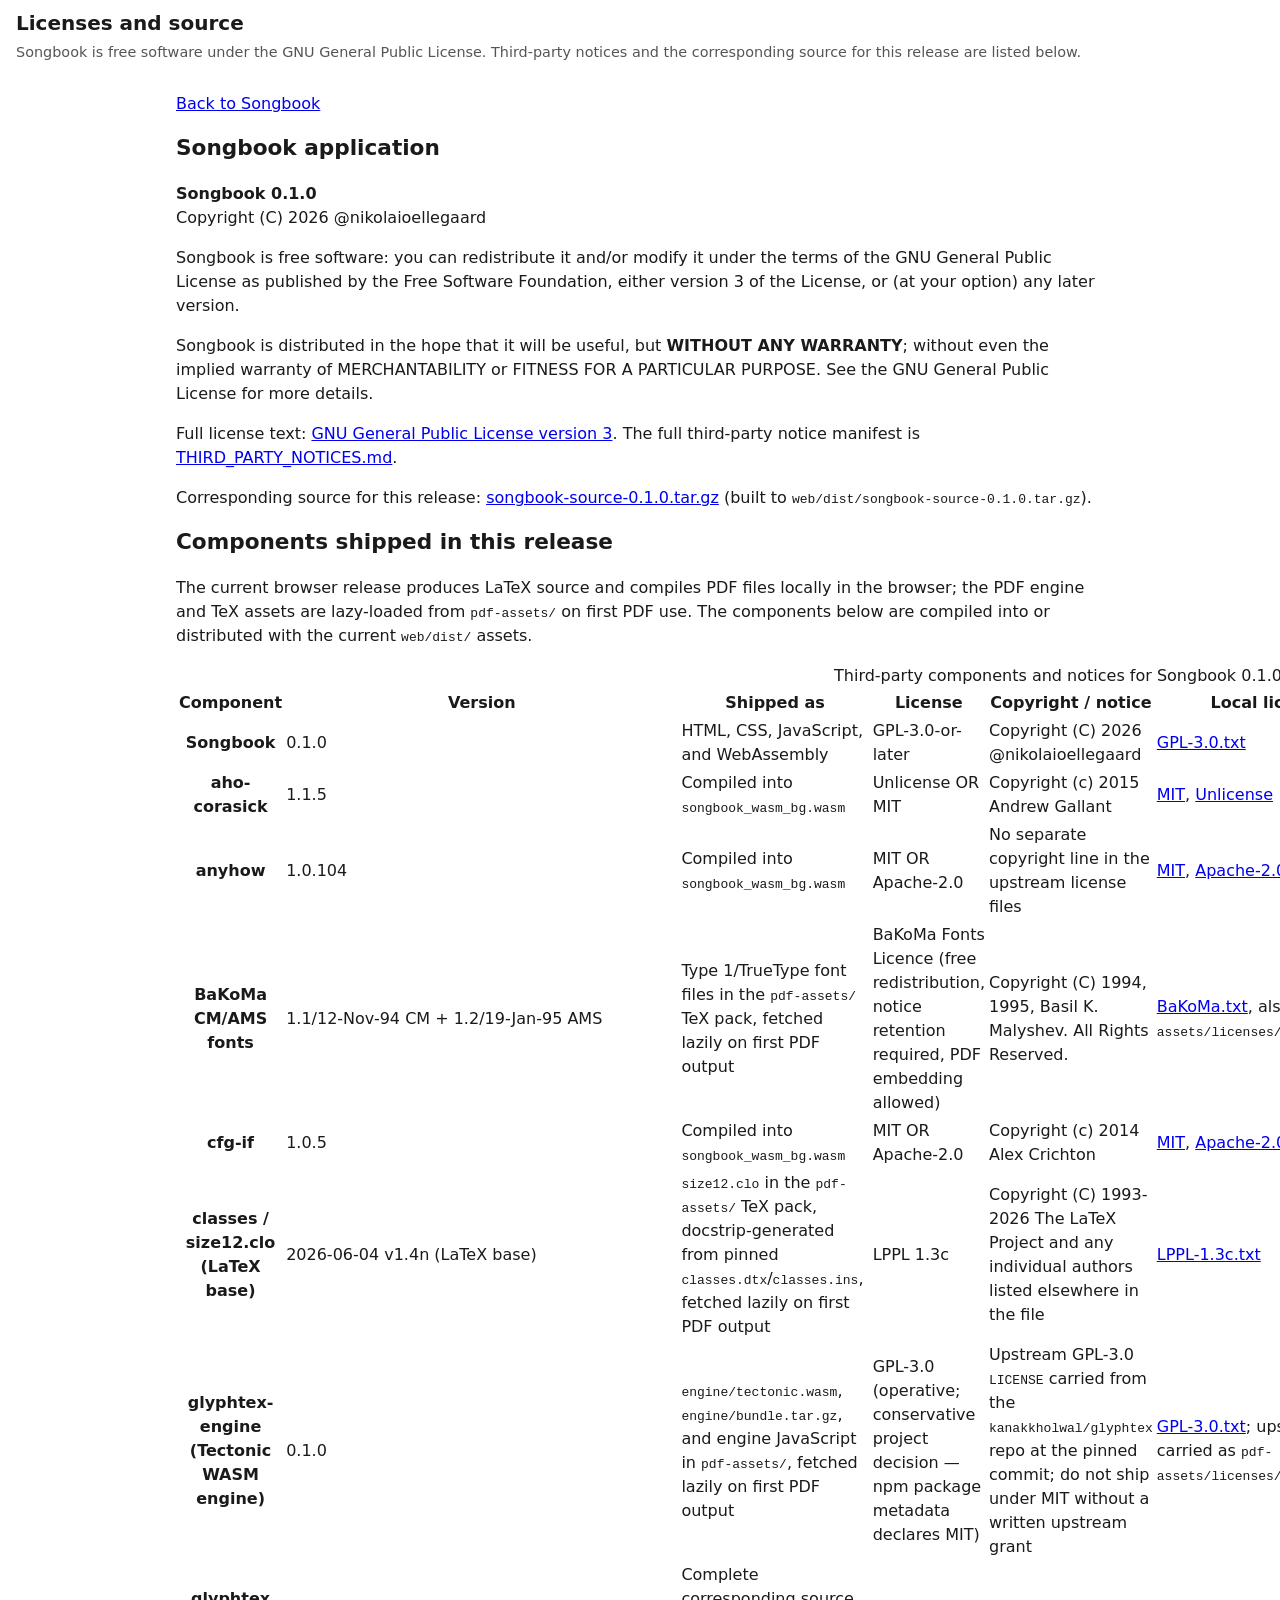
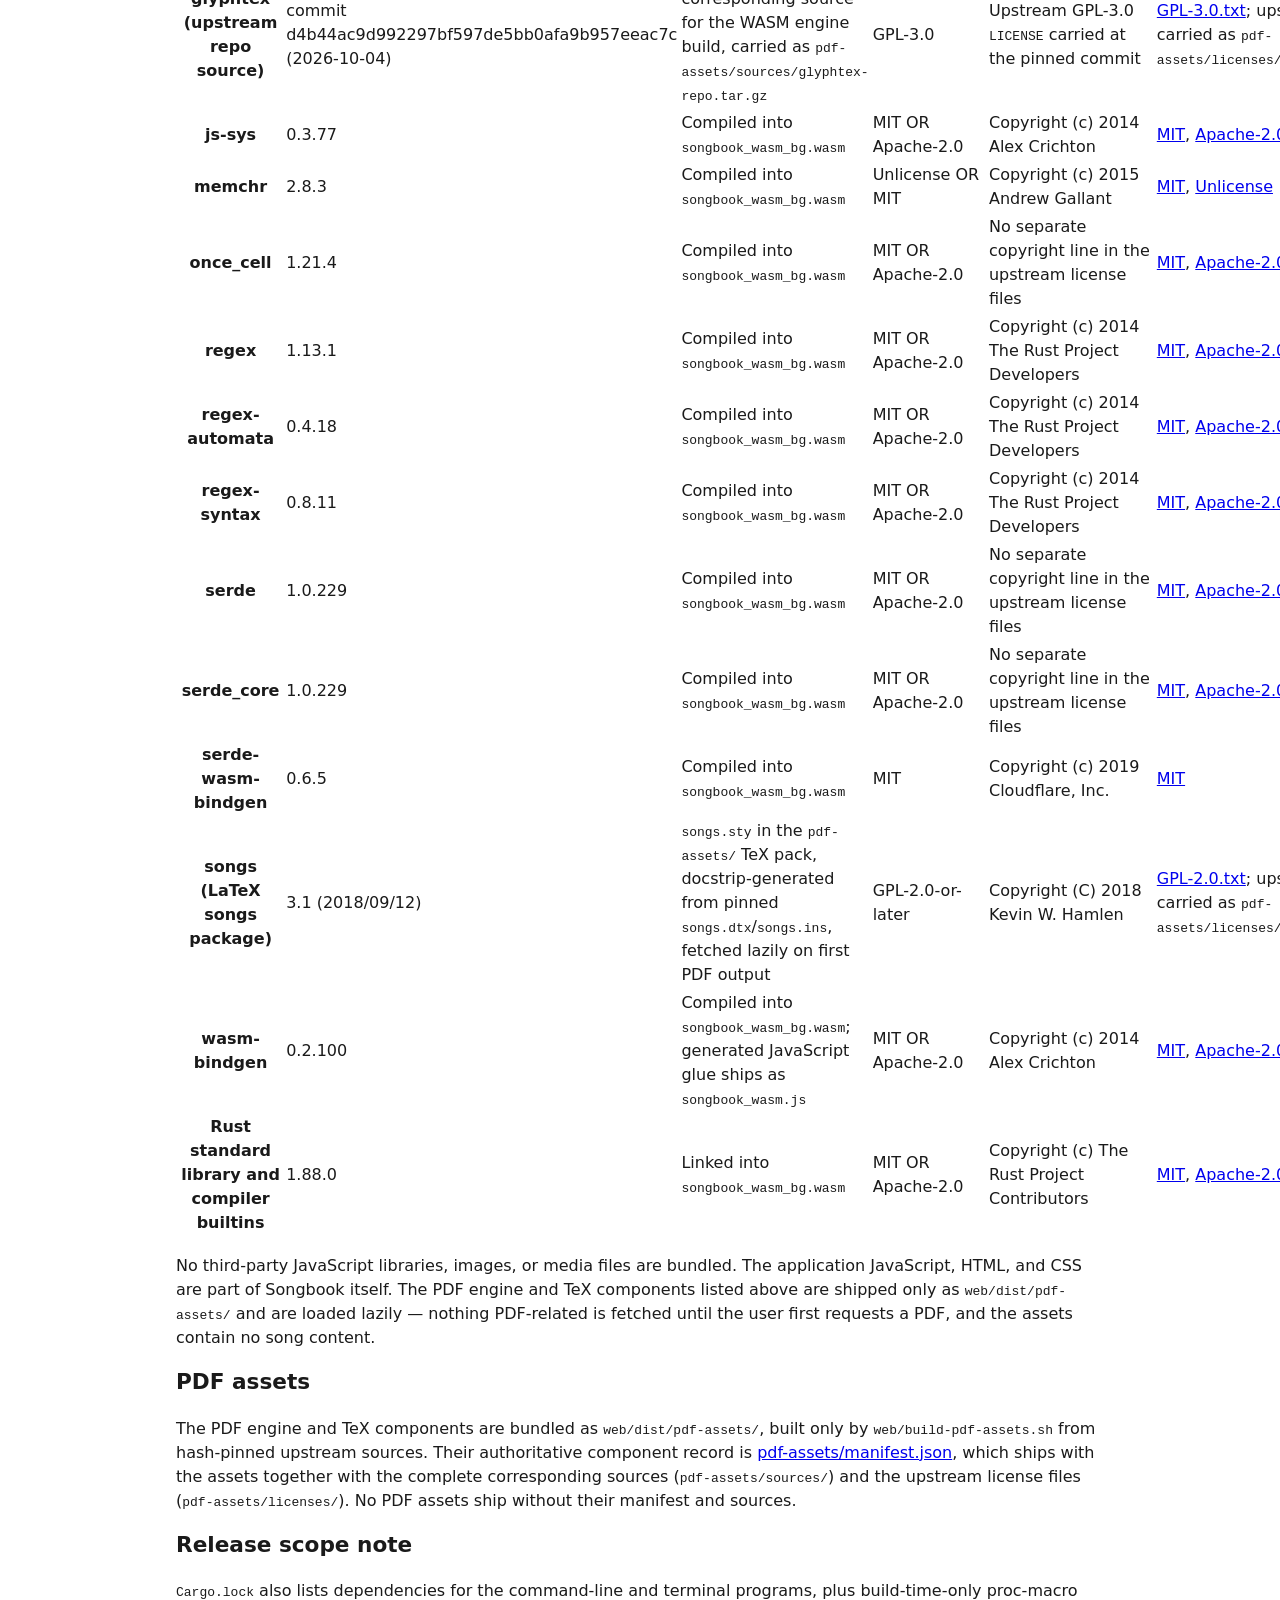
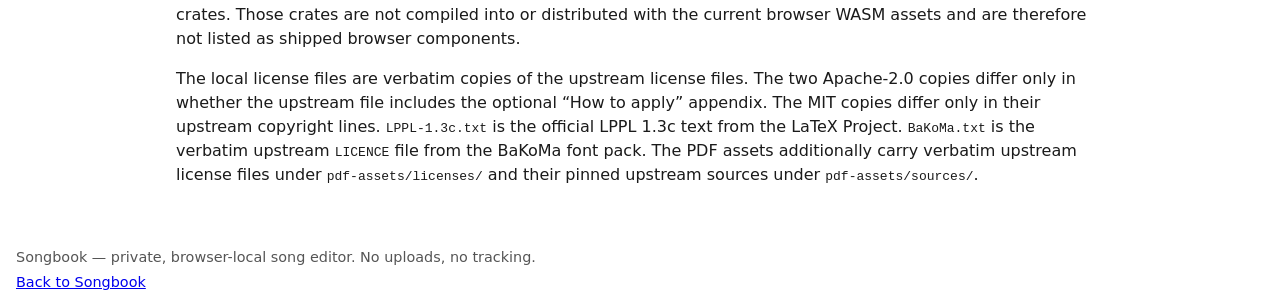
==== commit fe867982: "legal: carry LPPL 1.3c text" ====
--- a/web/licenses.html
+++ b/web/licenses.html
@@ -117,7 +117,7 @@
             <td><code>size12.clo</code> in the <code>pdf-assets/</code> TeX pack, docstrip-generated from pinned <code>classes.dtx</code>/<code>classes.ins</code>, fetched lazily on first PDF output</td>
             <td>LPPL 1.3c</td>
             <td>Copyright (C) 1993-2026 The LaTeX Project and any individual authors listed elsewhere in the file</td>
-            <td>No verbatim license file carried; <a href="https://www.latex-project.org/lppl/lppl-1-3c.txt">LPPL 1.3c text</a></td>
+            <td><a href="licenses/LPPL-1.3c.txt">LPPL-1.3c.txt</a></td>
             <td><a href="https://mirrors.ctan.org/macros/latex/base/classes.dtx">CTAN classes.dtx</a> (sha256 <code>7d2add3d0c5f4deff4aaae06e61c0332aef89b19e56be26c105cb8bc34189a41</code>); docstrip sources (<code>classes.dtx</code>, <code>classes.ins</code>) are carried in <code>pdf-assets/sources/</code> (see <a href="pdf-assets/manifest.json">pdf-assets/manifest.json</a>)</td>
           </tr>
           <tr>
@@ -289,7 +289,9 @@
       <p>The local license files are verbatim copies of the upstream license
         files. The two Apache-2.0 copies differ only in whether the upstream
         file includes the optional “How to apply” appendix. The MIT copies
-        differ only in their upstream copyright lines. <code>BaKoMa.txt</code>
+        differ only in their upstream copyright lines.
+        <code>LPPL-1.3c.txt</code> is the official LPPL 1.3c text from the
+        LaTeX Project. <code>BaKoMa.txt</code>
         is the verbatim upstream <code>LICENCE</code> file from the BaKoMa
         font pack. The PDF assets additionally carry verbatim upstream license
         files under <code>pdf-assets/licenses/</code> and their pinned upstream
--- a/web/styles.css
+++ b/web/styles.css
@@ -167,6 +167,9 @@
   margin: 0.5rem 0 1rem;
 }
 
+#book-banner { margin-bottom: 1rem; }
+#book-export-failed p { margin: 0.25rem 0; }
+
 #triage-list {
   margin: 0;
   padding: 0;
@@ -265,8 +268,13 @@
   color: #b00020;
   font-weight: 600;
 }
+.warning {
+  color: #946800;
+  font-weight: 600;
+}
 @media (prefers-color-scheme: dark) {
   .error { color: #ff8a8a; }
+  .warning { color: #ffd54d; }
 }
 
 .visually-hidden {
